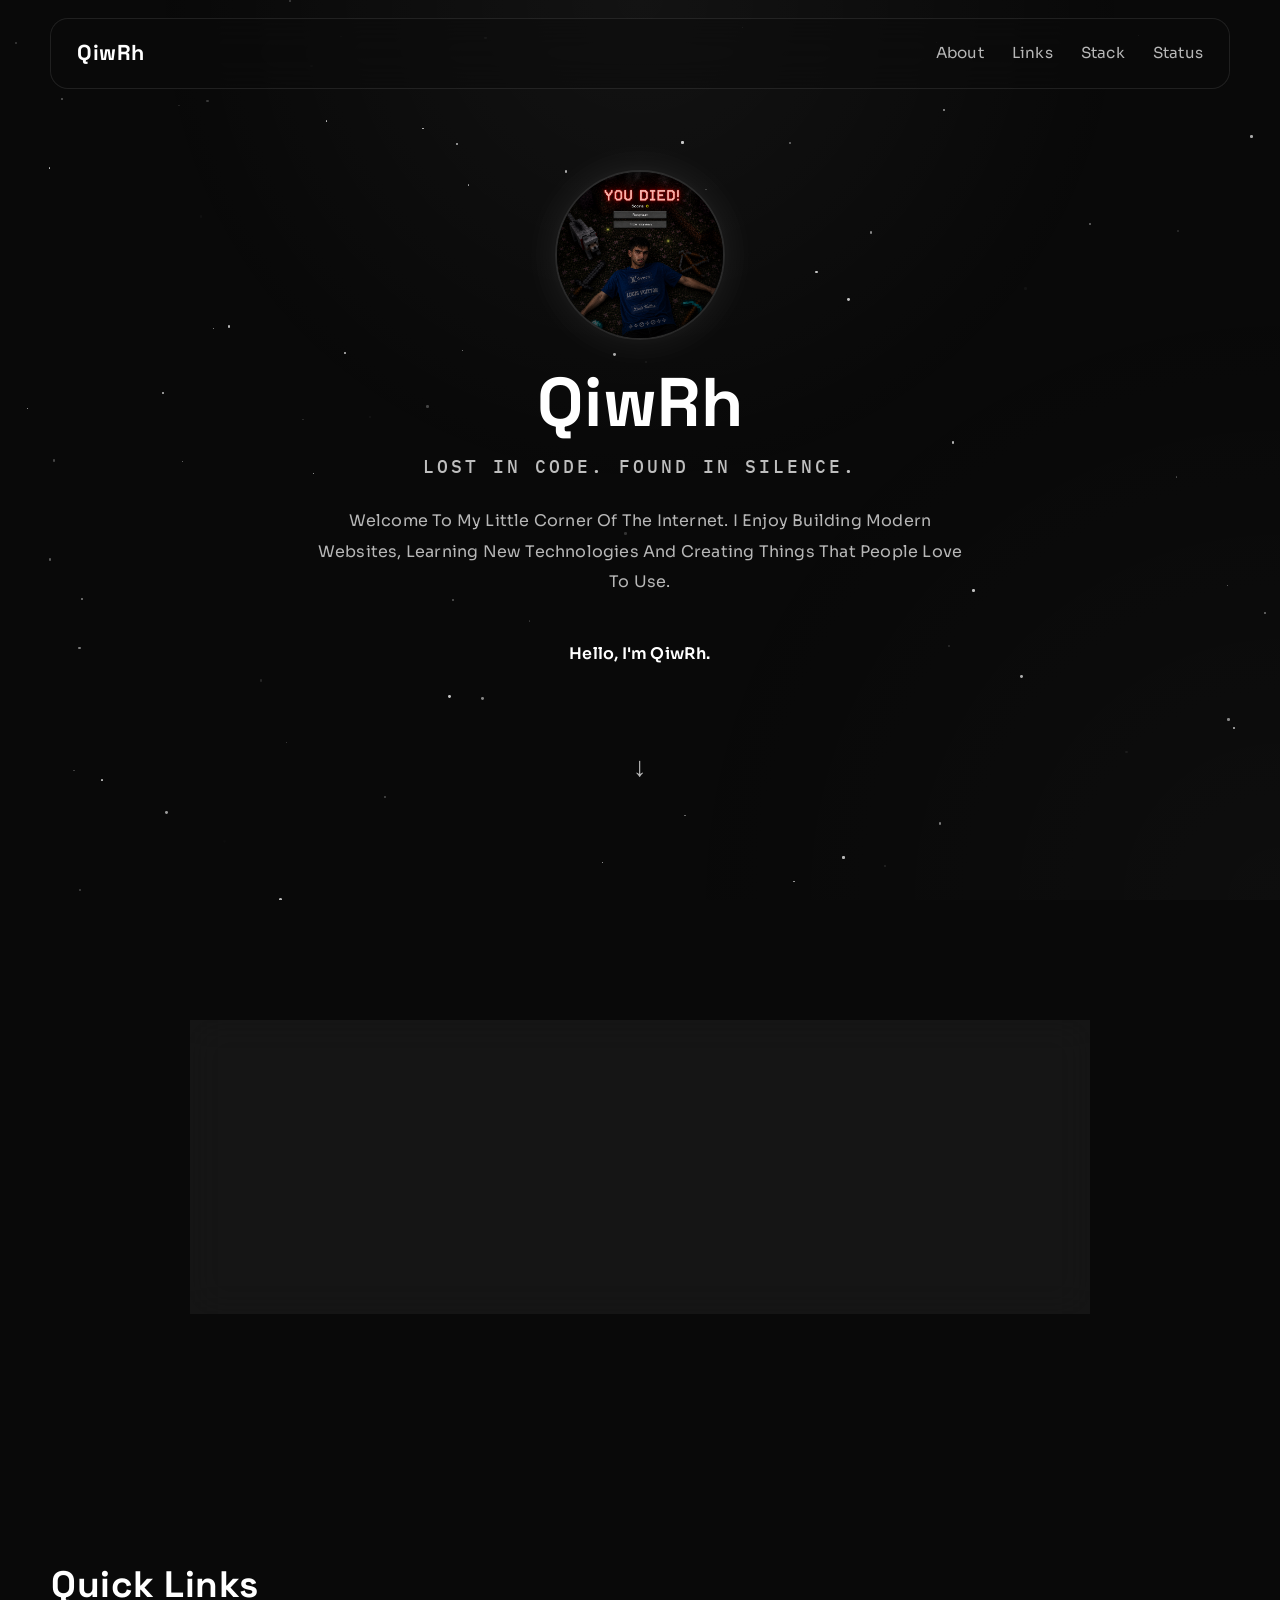
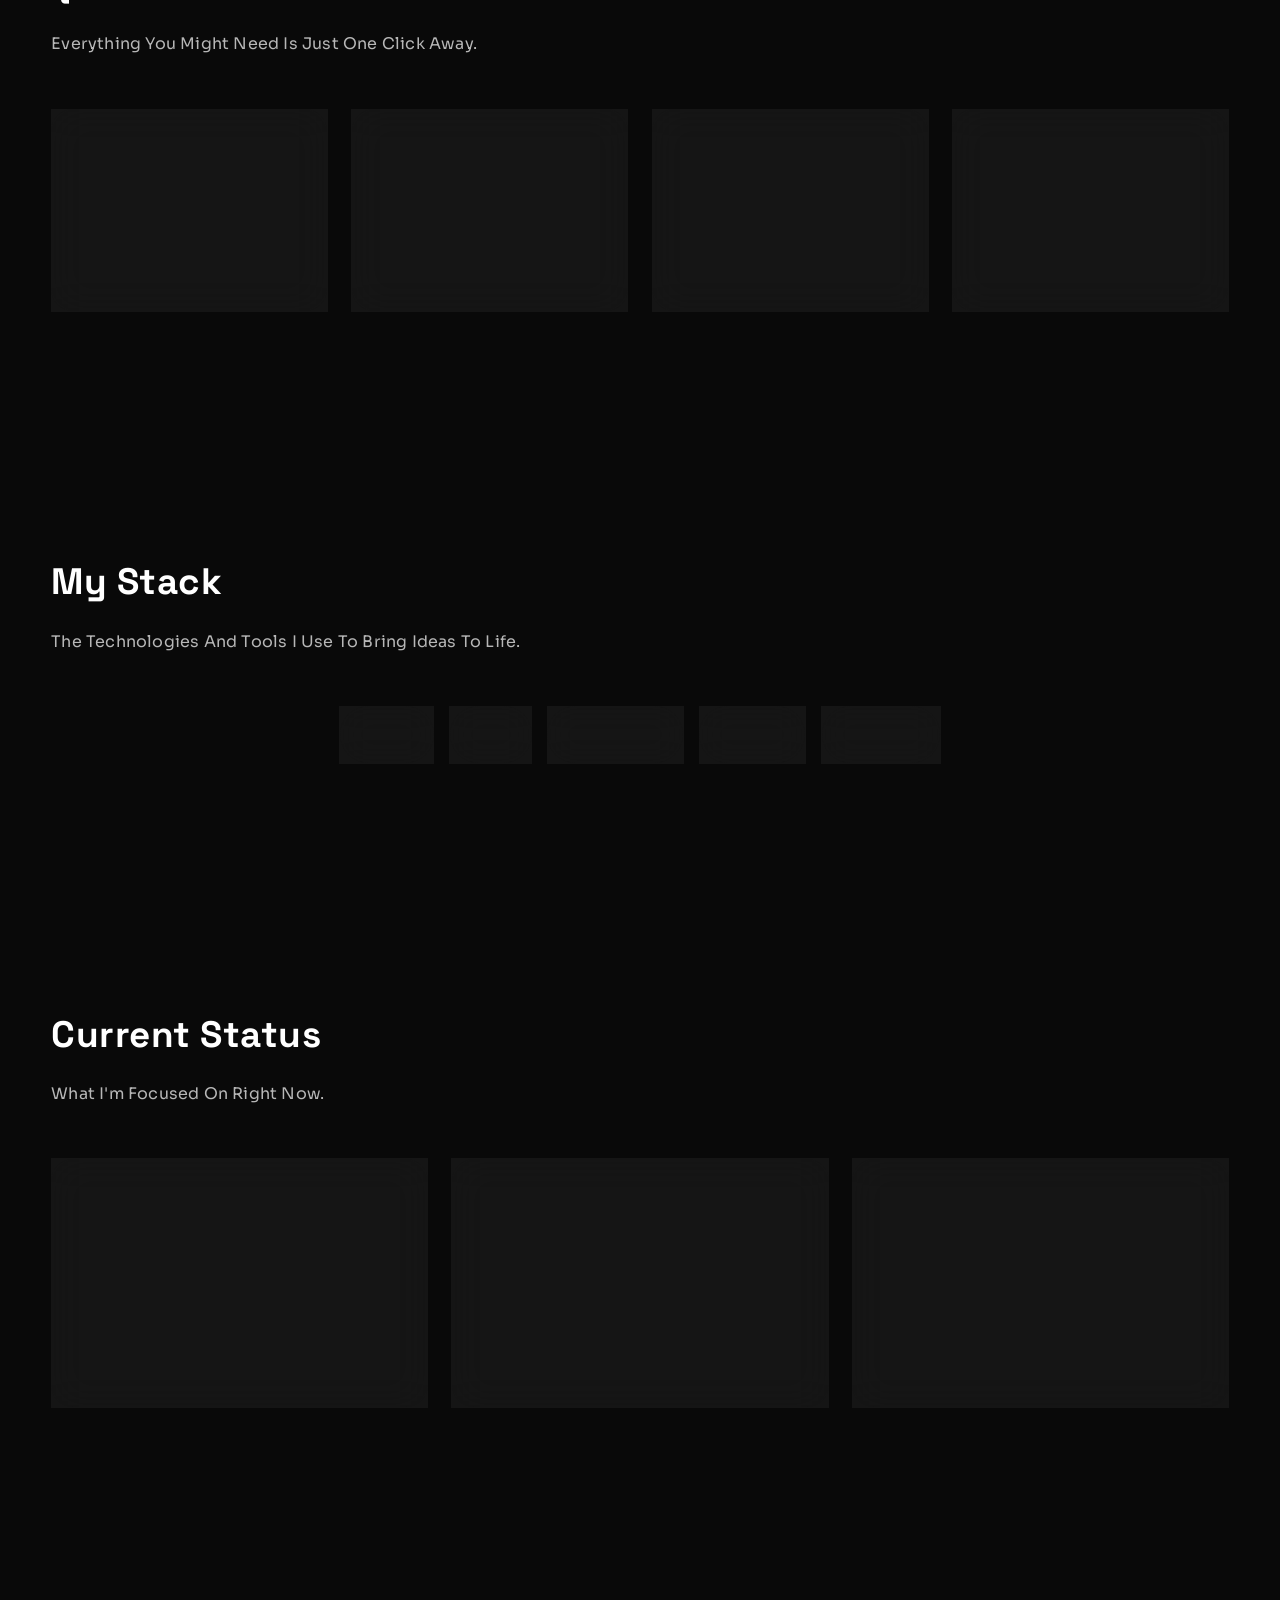
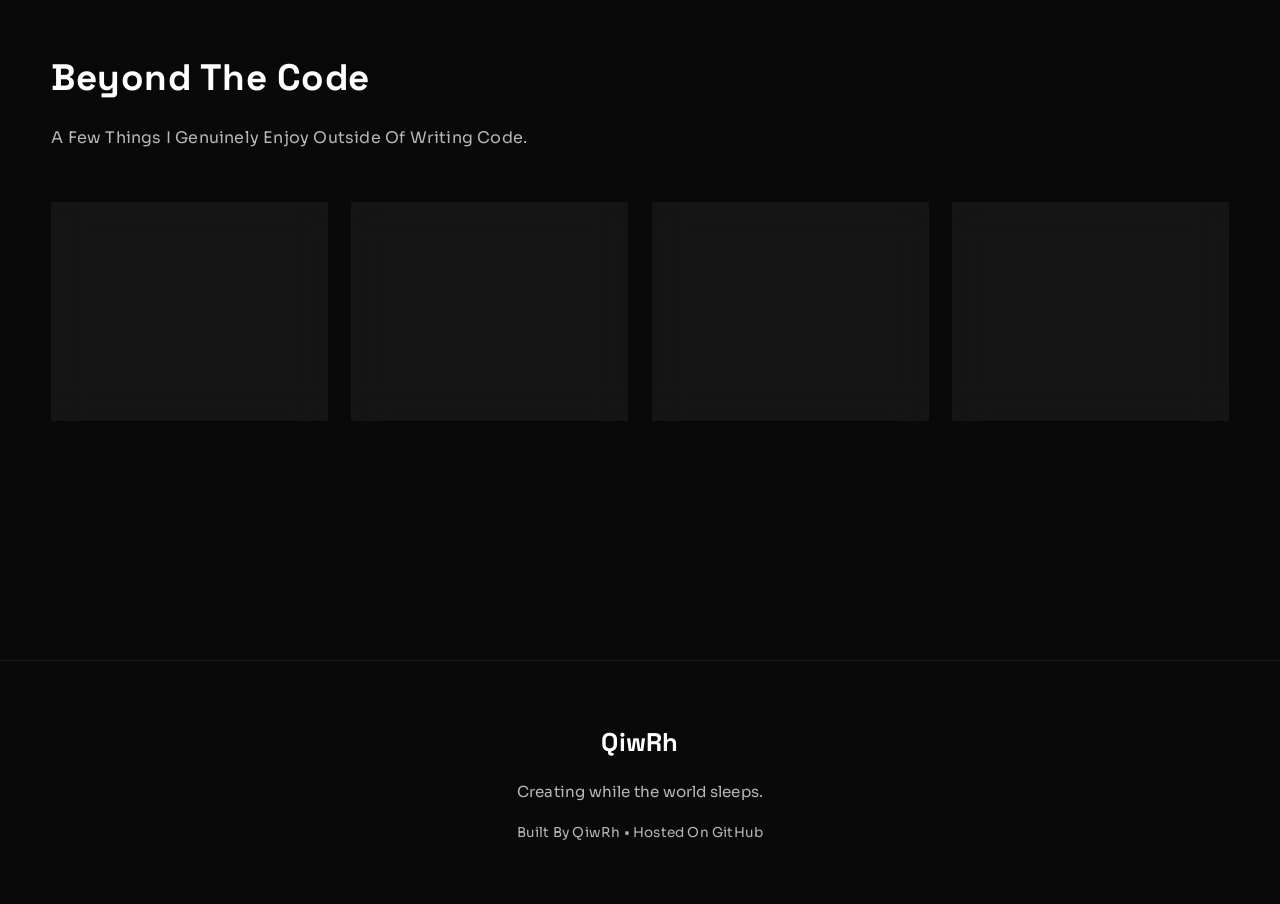
==== index.html @ 5c094cd1 "Add files via upload" ====
<!DOCTYPE html>
<html lang="en">

<head>
    <link rel="preconnect" href="https://fonts.googleapis.com">

    <link rel="preconnect" href="https://fonts.gstatic.com" crossorigin>

    <link href="https://fonts.googleapis.com/css2?family=IBM+Plex+Mono:wght@500;600&display=swap" rel="stylesheet">

    <meta charset="UTF-8">

    <meta name="viewport" content="width=device-width, initial-scale=1.0">

    <title>QiwRh</title>

    <meta name="description" content="Personal website of QiwRh">

    <link rel="preconnect" href="https://fonts.googleapis.com">

    <link rel="preconnect" href="https://fonts.gstatic.com" crossorigin>

    <link href="https://fonts.googleapis.com/css2?family=Sora:wght@300;400;500;600;700&family=Space+Grotesk:wght@500;700&display=swap" rel="stylesheet">

    <link rel="stylesheet" href="style.css">

</head>

<body>

<div id="loader">

    <h1>QiwRh</h1>

    <p>Creating While The World Wleeps.</p>

</div>

<div class="background"></div>

    <nav class="navbar">

        <div class="logo">
            QiwRh
        </div>

        <div class="nav-links">

            <a href="#about">About</a>

            <a href="#links">Links</a>

            <a href="#stack">Stack</a>

            <a href="#status">Status</a>

        </div>

    </nav>

    <header class="hero">

        <div class="avatar">

            <img src="QiwRh.png" alt="QiwRh">

        </div>

        <h1>
            QiwRh
        </h1>

        <p class="tagline">
            Lost In Code. Found In Silence.
        </p>

        <p class="bio">

            Welcome To My Little Corner Of The Internet.
            I Enjoy Building Modern Websites, Learning New Technologies
            And Creating Things That People Love To Use.

        </p>

        <div class="typing"></div>

        <div class="scroll-down">

            ↓

        </div>

    </header>

    <section id="about" class="about">

        <div class="container">

            <div class="about-card fade-in glow">

                <h2>About Me</h2>

                <p>

                    Hi, I'm <strong>QiwRh</strong>.

                    I'm Passionate About WWeb Development, UI Design And Creating
                    Clean Digital Experiences. I Enjoy Learning New Technologies,
                    Experimenting With Ideas And Continuously Improving My Skills.

                    This Website Is My Personal Space On The Internet. A Place
                    wWhere You Can Find My Social Links, What I'm Currently Working
                    On And The Technologies I Use Every Day.

                </p>

            </div>

        </div>

    </section>

    <section id="links">

        <div class="container">

            <h2 class="section-title">Quick Links</h2>

            <p class="section-description">

                Everything You Might Need Is Just One Click Away.

            </p>

            <div class="links-grid">

                <a href="https://discord.com/users/1518558746488344636" class="link-card fade-in glow">

                    <h3>Discord</h3>

                    <p>Add Me On Discord.</p>

                    <span>Open →</span>

                </a>

                <a href="https://steamcommunity.com/id/QiwRh2025/" class="link-card fade-in glow">

                    <h3>Steam</h3>

                    <p>See What I'm Playing Lately.</p>

                    <span>Open →</span>

                </a>

                <a href="https://t.me/QiwRh" class="link-card fade-in glow">
                    <h3>Telegram</h3>

                    <p>The Fastest Way To Reach Me.</p>

                    <span>Open →</span>

                </a>

                <a href="https://youtube.com/@qiwrh2020?si=1nG9d2uAOl90rJTl" class="link-card fade-in glow">

                    <h3>YouTube</h3>

                    <p>Videos, Experiments And Future Content.</p>

                    <span>Open →</span>

                </a>

            </div>

        </div>

    </section>
 
    <section id="stack">

        <div class="container">

            <h2 class="section-title">My Stack</h2>

            <p class="section-description">

                The Technologies And Tools I Use To Bring Ideas To Life.

            </p>

            <div class="stack-grid">

                <div class="stack-item">HTML</div>

                <div class="stack-item">CSS</div>

                <div class="stack-item">JavaScript</div>

                <div class="stack-item">GitHub</div>

                <div class="stack-item">VS Code</div>

            </div>

        </div>

    </section>

    <section id="status">

        <div class="container">

            <h2 class="section-title">Current Status</h2>

            <p class="section-description">

                What I'm Focused On Right Now.

            </p>

            <div class="status-grid">

                <div class="status-card fade-in glow">

                    <h3>💻 Building</h3>

                    <p>

                        Designing And Developing My Personal Website
                        From Scratch With HTML, CSS And JavaScript.

                    </p>

                    <div class="status-badge">

                        In Progress

                    </div>

                </div>

                <div class="status-card fade-in glow">

                    <h3>📚 Learning</h3>

                    <p>

                        Improving My JavaScript Skills And Learning
                        More About Modern Web Development.

                    </p>

                    <div class="status-badge">

                        Every Day

                    </div>

                </div>

                <div class="status-card fade-in glow">

                    <h3>🎯 Goal</h3>

                    <p>

                        Keep Building Better Projects,
                        Learn Something New Every Day
                        And Enjoy The Process.

                    </p>

                    <div class="status-badge">

                        Always Moving Forward

                    </div>

                </div>

            </div>

        </div>

    </section>

    <section id="interests">

        <div class="container">

            <h2 class="section-title">Beyond The Code</h2>

            <p class="section-description">

                A Few Things I Genuinely Enjoy Outside Of Writing Code.

            </p>

            <div class="interests-grid">

                <div class="interest-card fade-in glow">

                    <h3>🎮 Gaming</h3>

                    <p>
                        One Of My Favorite Ways To Relax, Have Fun And Challenge Myself.
                    </p>

                </div>

                <div class="interest-card fade-in glow">

                    <h3>🎵 Music</h3>

                    <p>
                        Most Of My Coding Sessions Start With A Good Playlist.
                    </p>

                </div>

                <div class="interest-card fade-in glow">

                    <h3>🚀 Learning</h3>

                    <p>
                        I Enjoy Learning Something New Every Day And Improving Step By Step.
                    </p>

                </div>

                <div class="interest-card fade-in glow">

                    <h3>🌙 Night Owl</h3>

                    <p>
                        Most Of My Ideas Come To Life When The World Is Quiet.
                    </p>

                </div>

            </div>

        </div>

    </section>


<footer class="footer">

    <div class="container">

        <div class="footer-logo">
            QiwRh
        </div>

        <p>

            Creating while the world sleeps.

        </p>

        <div class="copyright">

            Built By QiwRh • Hosted On GitHub

        </div>

    </div>

</footer>

<button id="backToTop" aria-label="Back to Top">
    ↑
</button>

<script src="script.js"></script>

</body>

</html>
---- style.css ----
:root{

    --bg:#090909;

    --surface:rgba(255,255,255,.05);

    --surface-2:rgba(255,255,255,.08);

    --border:rgba(255,255,255,.09);

    --text:#ffffff;

    --text-muted:#b7b7b7;

    --shadow:0 20px 60px rgba(0,0,0,.45);

    --radius:22px;

    --transition:.35s cubic-bezier(.2,.8,.2,1);

}

*{

    margin:0;

    padding:0;

    box-sizing:border-box;

}

html{

    scroll-behavior:smooth;

}

body{

    font-family:"Montserrat",sans-serif;

    background:var(--bg);

    color:var(--text);

    overflow-x:hidden;

    min-height:100vh;

    line-height:1.7;

    position:relative;

}

body::before{

    content:"";

    position:fixed;

    inset:0;

    background:
        radial-gradient(circle at top,rgba(255,255,255,.045),transparent 45%),
        radial-gradient(circle at bottom right,rgba(255,255,255,.025),transparent 40%);

    pointer-events:none;

    z-index:-2;

}

::selection{

    background:#ffffff;

    color:#090909;

}

img{

    display:block;

    max-width:100%;

}

a{

    color:inherit;

    text-decoration:none;

}

button{

    font-family:inherit;

}

body{

    font-family:"Sora",sans-serif;

    letter-spacing:.2px;

}

h1,h2,h3,.logo{

    font-family:"Space Grotesk",sans-serif;

    font-weight:700;

    letter-spacing:.5px;

}

.container{

    width:min(1180px,92%);

    margin:auto;

}

section{

    padding:120px 0;

    position:relative;

}

.section-title{

    font-size:2.3rem;

    margin-bottom:14px;

}

.section-description{

    color:var(--text-muted);

    max-width:620px;

    line-height:1.8;

}

.glass{

    background:var(--surface);

    backdrop-filter:blur(18px);

    -webkit-backdrop-filter:blur(18px);

    border:1px solid var(--border);

    border-radius:var(--radius);

    box-shadow:var(--shadow);

}

.background{

    position:fixed;

    inset:0;

    overflow:hidden;

    z-index:-3;

}

.background span{

    position:absolute;

    display:block;

    width:2px;

    height:2px;

    background:rgba(255,255,255,.8);

    border-radius:50%;

    animation:twinkle linear infinite;

}

.background span:nth-child(1){top:8%;left:12%;animation-duration:6s;}
.background span:nth-child(2){top:18%;left:72%;animation-duration:8s;}
.background span:nth-child(3){top:42%;left:26%;animation-duration:7s;}
.background span:nth-child(4){top:65%;left:84%;animation-duration:9s;}
.background span:nth-child(5){top:82%;left:15%;animation-duration:6.5s;}
.background span:nth-child(6){top:30%;left:55%;animation-duration:8.5s;}
.background span:nth-child(7){top:74%;left:48%;animation-duration:7.5s;}
.background span:nth-child(8){top:12%;left:90%;animation-duration:10s;}
.background span:nth-child(9){top:52%;left:7%;animation-duration:9s;}
.background span:nth-child(10){top:92%;left:62%;animation-duration:8s;}

@keyframes twinkle{

    0%,100%{

        opacity:.2;

        transform:scale(1);

    }

    50%{

        opacity:1;

        transform:scale(2.2);

    }

}

.navbar{

    position:fixed;

    top:18px;

    left:50%;

    transform:translateX(-50%);

    width:min(1180px,94%);

    display:flex;

    justify-content:space-between;

    align-items:center;

    padding:16px 26px;

    border:1px solid var(--border);

    background:rgba(12,12,12,.45);

    backdrop-filter:blur(20px);

    -webkit-backdrop-filter:blur(20px);

    border-radius:18px;

    z-index:999;

    transition:var(--transition);

}

.logo{

    font-size:1.35rem;

    font-weight:700;

    cursor:default;

}

.nav-links{

    display:flex;

    gap:28px;

}

.nav-links a{

    color:var(--text-muted);

    font-size:.95rem;

    transition:var(--transition);

    position:relative;

}

.nav-links a:hover{

    color:var(--text);

}

.nav-links a::after{

    content:"";

    position:absolute;

    left:50%;

    bottom:-8px;

    width:0;

    height:2px;

    background:#fff;

    transition:var(--transition);

    transform:translateX(-50%);

}

.nav-links a.active{

    color:#fff;

}

.nav-links a.active::after{

    width:100%;

}

.hero{

    min-height:100vh;

    display:flex;

    justify-content:center;

    align-items:center;

    text-align:center;

    flex-direction:column;

    padding:120px 20px 60px;

}

.avatar{

    width:170px;

    height:170px;

    border-radius:50%;

    overflow:hidden;

    border:2px solid rgba(255,255,255,.12);

    box-shadow:
        0 0 40px rgba(255,255,255,.08),
        0 0 80px rgba(255,255,255,.03);

    margin-bottom:28px;

    transition:var(--transition);

}

.avatar img{

    width:100%;

    height:100%;

    object-fit:cover;

}

.avatar:hover{

    transform:scale(1.05);

    box-shadow:
        0 0 55px rgba(255,255,255,.14),
        0 0 120px rgba(255,255,255,.05);

}

.hero h1{

    font-size:4.3rem;

    margin-bottom:14px;

    line-height:1;

}

.hero .tagline{

    font-family:"IBM Plex Mono", monospace;

    font-size:1.15rem;

    font-weight:500;

    color:rgba(255,255,255,.82);

    letter-spacing:3px;

    text-transform:uppercase;

    margin-bottom:24px;

    opacity:.9;

}

.hero .bio{

    max-width:650px;

    color:var(--text-muted);

    line-height:1.9;

    margin-bottom:42px;

}

.typing{

    min-height:28px;

    font-weight:600;

    color:#fff;

    margin-bottom:36px;

}

.scroll-down{

    margin-top:40px;

    font-size:1.7rem;

    color:var(--text-muted);

    animation:bounce 2s infinite;

}

@keyframes bounce{

    0%,100%{

        transform:translateY(0);

    }

    50%{

        transform:translateY(12px);

    }

}

.links-grid{

    display:grid;

    grid-template-columns:repeat(auto-fit,minmax(260px,1fr));

    gap:24px;

    margin-top:50px;

}

.link-card{

    position:relative;

    overflow:hidden;

    padding:26px;

    border-radius:22px;

    background:var(--surface);

    border:1px solid var(--border);

    transition:var(--transition);

    backdrop-filter:blur(18px);

    -webkit-backdrop-filter:blur(18px);

}

.link-card:hover{

    transform:translateY(-8px);

    border-color:rgba(255,255,255,.16);

    box-shadow:0 18px 45px rgba(0,0,0,.35);

}

.link-card h3{

    font-size:1.25rem;

    margin-bottom:10px;

}

.link-card p{

    color:var(--text-muted);

    line-height:1.8;

    margin-bottom:22px;

    font-size:.95rem;

}

.link-card span{

    display:inline-flex;

    align-items:center;

    gap:8px;

    font-size:.9rem;

    color:#fff;

}

.link-card::before{

    content:"";

    position:absolute;

    width:220px;

    height:220px;

    left:calc(var(--x) - 110px);

    top:calc(var(--y) - 110px);

    border-radius:50%;

    background:radial-gradient(
        rgba(255,255,255,.12),
        transparent 70%
    );

    opacity:0;

    transition:opacity .3s;

    pointer-events:none;

}

.link-card:hover::before{

    opacity:1;

}

.link-card:hover::before{

    opacity:1;

}

.about{

    padding:120px 0;

}

.about-card{

    max-width:900px;

    margin:auto;

    padding:42px;

    border-radius:24px;

    background:var(--surface);

    border:1px solid var(--border);

    backdrop-filter:blur(18px);

    -webkit-backdrop-filter:blur(18px);

    transition:var(--transition);

}

.about-card:hover{

    transform:translateY(-6px);

    box-shadow:0 20px 60px rgba(0,0,0,.35);

}

.about-card h2{

    font-size:2.2rem;

    margin-bottom:20px;

}

.about-card p{

    color:var(--text-muted);

    font-size:1rem;

    line-height:2;

}

.stack-grid{

    display:flex;

    flex-wrap:wrap;

    justify-content:center;

    gap:16px;

    margin-top:50px;

}

.stack-item{

    padding:14px 22px;

    border-radius:999px;

    background:var(--surface);

    border:1px solid var(--border);

    color:var(--text);

    font-weight:600;

    transition:var(--transition);

    backdrop-filter:blur(15px);

    -webkit-backdrop-filter:blur(15px);

}

.stack-item:hover{

    transform:translateY(-4px) scale(1.05);

    border-color:rgba(255,255,255,.18);

    box-shadow:0 10px 30px rgba(255,255,255,.06);

}

.status-grid,
.interests-grid{

    display:grid;

    grid-template-columns:repeat(auto-fit,minmax(250px,1fr));

    gap:24px;

    margin-top:50px;

}

.status-card,
.interest-card{

    padding:28px;

    background:var(--surface);

    border:1px solid var(--border);

    border-radius:22px;

    backdrop-filter:blur(18px);

    -webkit-backdrop-filter:blur(18px);

    transition:var(--transition);

}

.status-card:hover,
.interest-card:hover{

    transform:translateY(-8px);

    border-color:rgba(255,255,255,.18);

    box-shadow:0 20px 45px rgba(0,0,0,.35);

}

.status-card h3,
.interest-card h3{

    font-size:1.2rem;

    margin-bottom:12px;

}

.status-card p,
.interest-card p{

    color:var(--text-muted);

    line-height:1.8;

}

.status-badge{

    display:inline-block;

    margin-top:18px;

    padding:8px 14px;

    border-radius:999px;

    border:1px solid rgba(255,255,255,.12);

    background:rgba(255,255,255,.04);

    font-size:.85rem;

    color:#fff;

}

.footer{

    padding:60px 20px;

    text-align:center;

    border-top:1px solid var(--border);

    margin-top:120px;

}

.footer-logo{

    font-family:"Space Grotesk",sans-serif;

    font-size:1.6rem;

    font-weight:700;

    margin-bottom:14px;

}

.footer p{

    color:var(--text-muted);

    font-size:.95rem;

}

.footer .copyright{

    margin-top:16px;

    opacity:.7;

    font-size:.85rem;

}

@media (max-width:768px){

    .hero h1{

        font-size:3rem;

    }

    .hero .bio{

        font-size:.95rem;

    }

    .navbar{

        padding:14px 18px;

    }

    .nav-links{

        gap:18px;

    }

    .avatar{

        width:140px;

        height:140px;

    }

    .section-title{

        font-size:1.9rem;

    }

}

html{

    scroll-behavior:smooth;

}

section{

    scroll-margin-top:120px;

}

::selection{

    background:#ffffff;

    color:#090909;

}

::-webkit-scrollbar{

    width:8px;

}

::-webkit-scrollbar-track{

    background:#090909;

}

::-webkit-scrollbar-thumb{

    background:rgba(255,255,255,.18);

    border-radius:999px;

}

::-webkit-scrollbar-thumb:hover{

    background:rgba(255,255,255,.35);

}

::placeholder{

    color:rgba(255,255,255,.45);

}

.hidden{

    display:none !important;

}

.fade-in{

    opacity:0;

    transform:translateY(25px);

    transition:
        opacity .8s ease,
        transform .8s ease;

}

.fade-in.show{

    opacity:1;

    transform:translateY(0);

}

.glow{

    position:relative;

}

.glow::after{

    content:"";

    position:absolute;

    inset:-1px;

    border-radius:inherit;

    background:linear-gradient(
        135deg,
        rgba(255,255,255,.10),
        transparent 60%
    );

    opacity:0;

    transition:var(--transition);

    pointer-events:none;

}

.glow:hover::after{

    opacity:1;

}

@media (max-width:600px){

    .hero h1{

        font-size:2.4rem;

    }

    .hero .tagline{

        font-size:.9rem;

        letter-spacing:1px;

    }


    .navbar{

        flex-direction:column;

        gap:14px;

    }


    .nav-links{

        flex-wrap:wrap;

        justify-content:center;


    }


}

#loader{

    position:fixed;

    inset:0;

    background:#090909;

    display:flex;

    flex-direction:column;

    justify-content:center;

    align-items:center;

    gap:12px;

    z-index:99999;

    transition:opacity .8s ease, visibility .8s ease;

}

#loader h1{

    font-size:3rem;

    letter-spacing:8px;

    font-family:"Space Grotesk",sans-serif;

}

#loader p{

    color:rgba(255,255,255,.6);

    letter-spacing:2px;

    font-size:.9rem;
}
#loader.hide{

    opacity:0;

    visibility:hidden;

}

#backToTop{

    position:fixed;

    right:28px;

    bottom:28px;

    width:48px;

    height:48px;

    border:none;

    border-radius:50%;

    background:rgba(255,255,255,.08);

    backdrop-filter:blur(12px);

    color:#fff;

    font-size:1.2rem;

    cursor:pointer;

    opacity:0;

    visibility:hidden;

    transform:translateY(20px);

    transition:.3s;

    z-index:999;

}

#backToTop.show{

    opacity:1;

    visibility:visible;

    transform:translateY(0);

}

#backToTop:hover{

    background:#fff;

    color:#090909;

    transform:translateY(-4px);

}
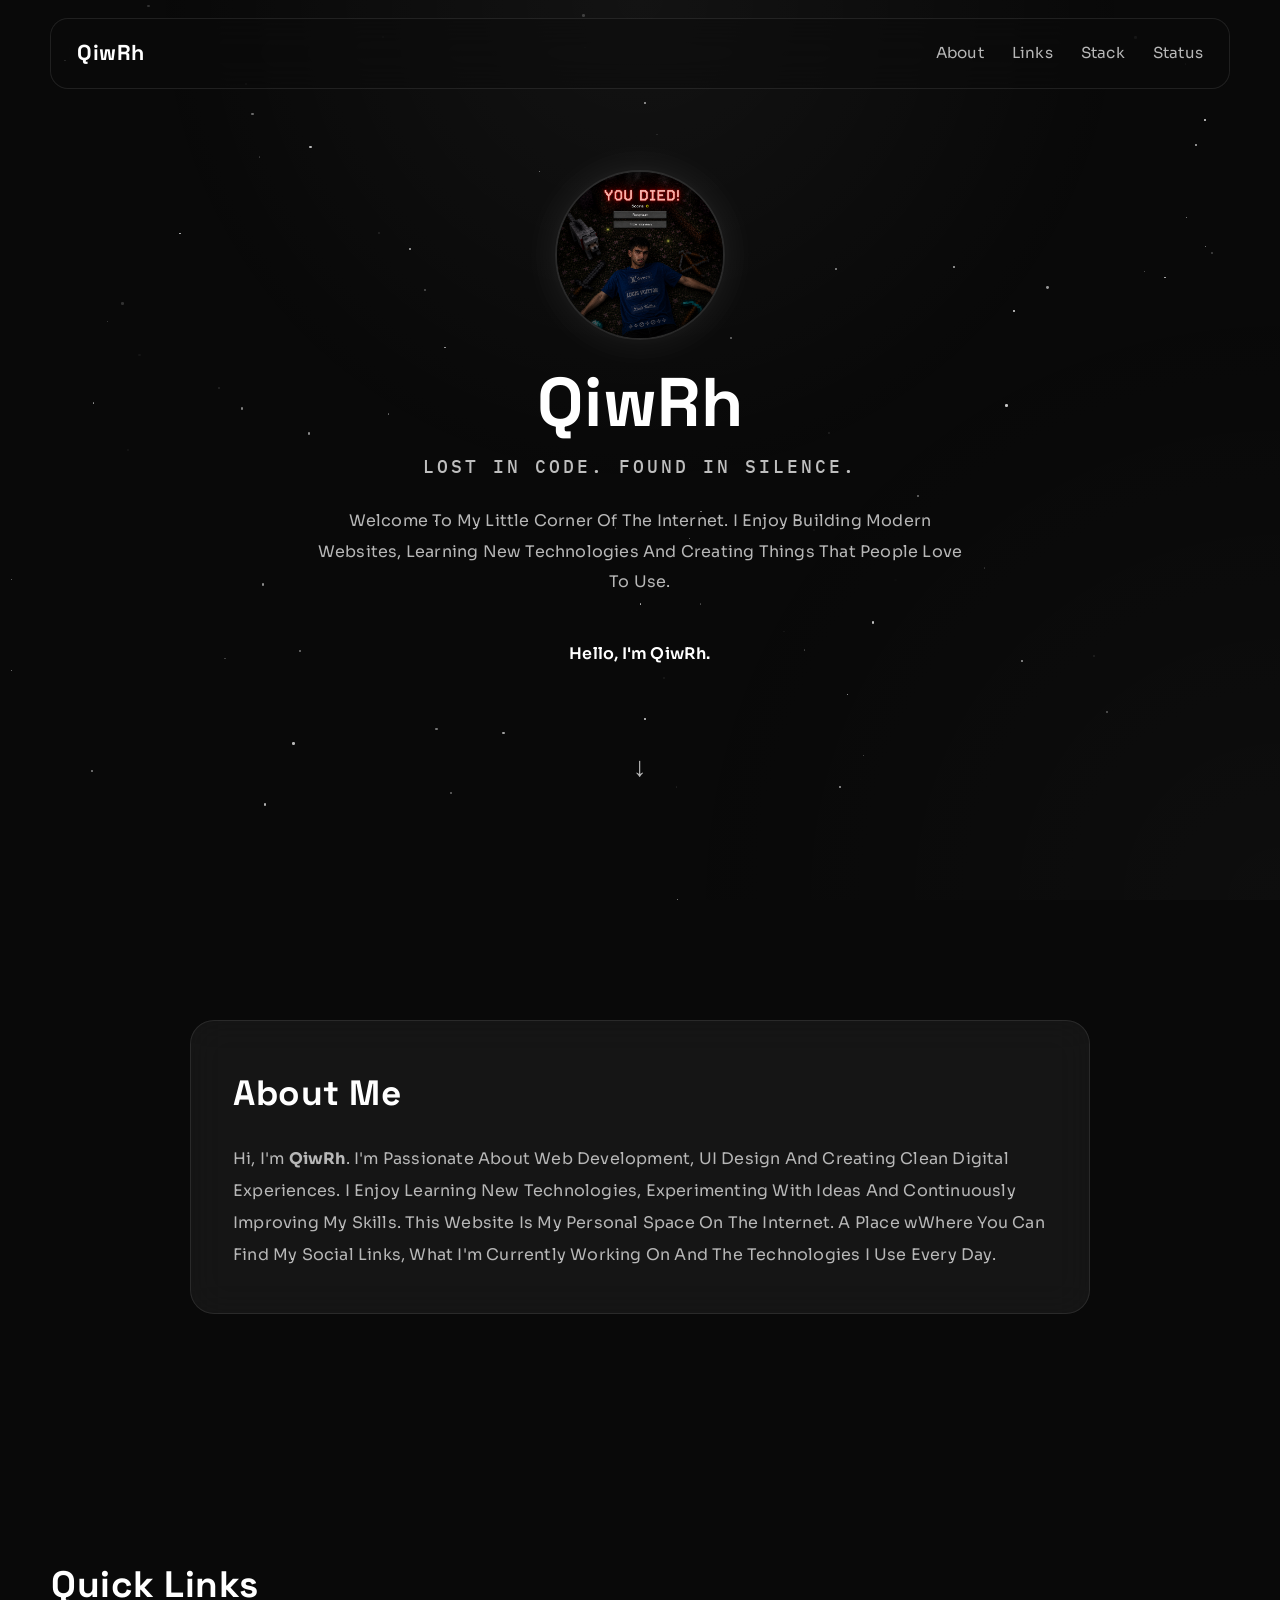
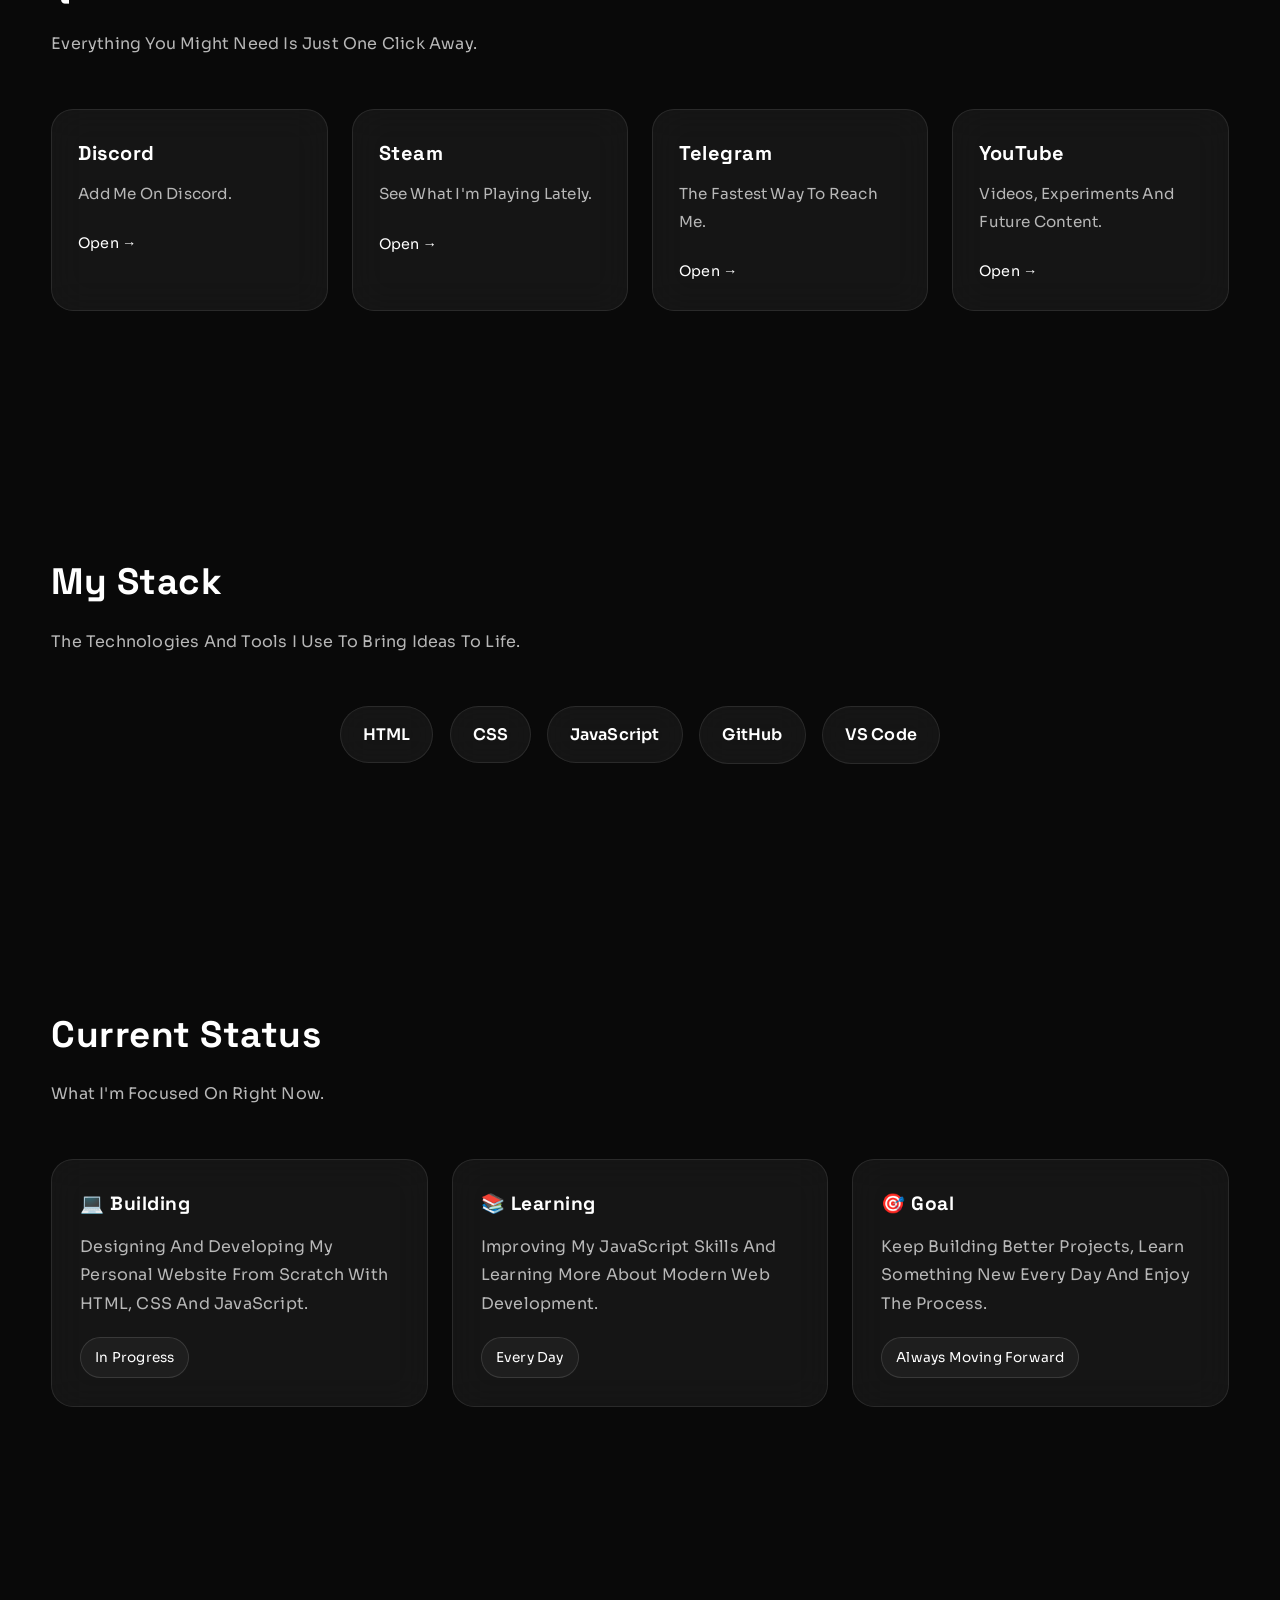
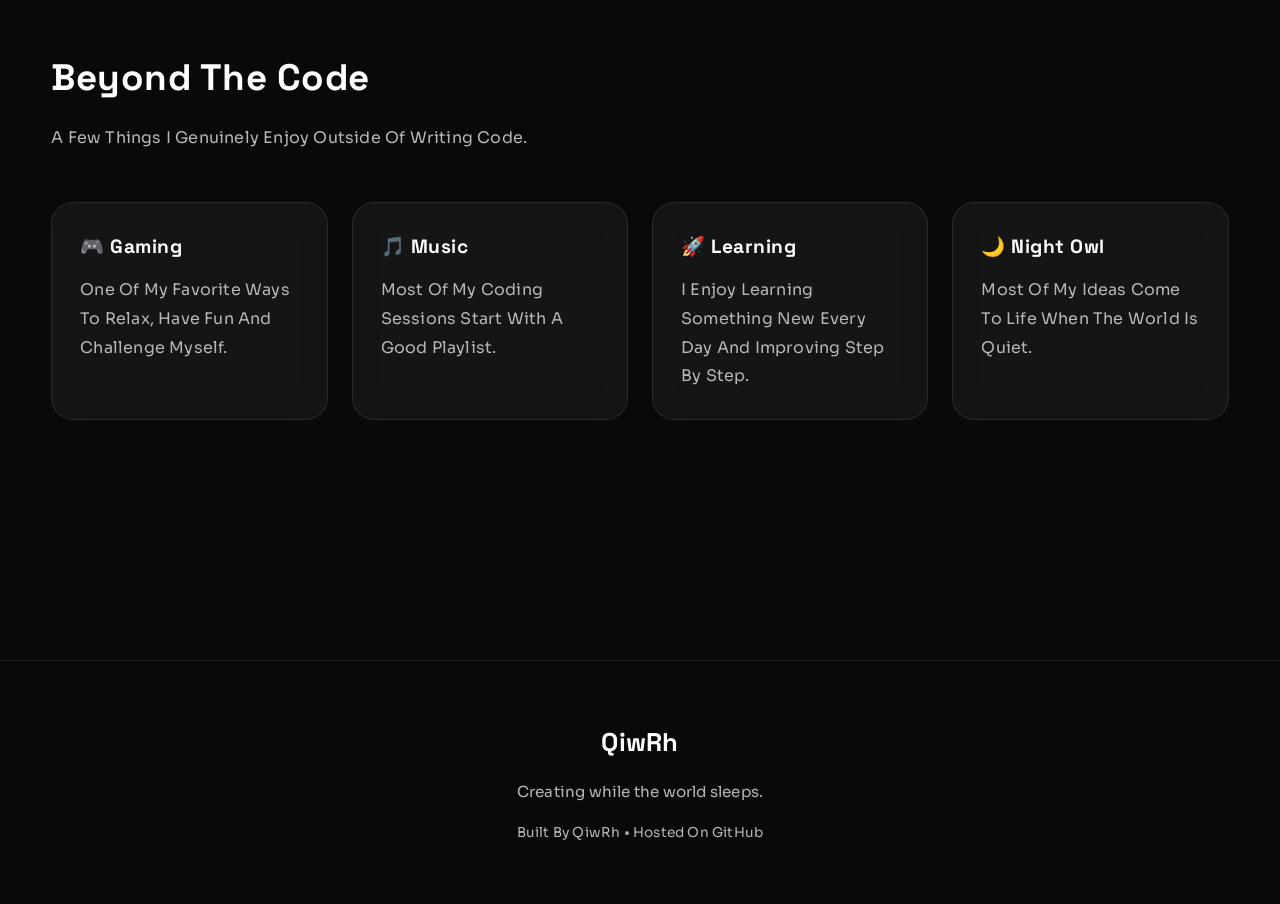
==== commit 2e5067fa: "Update index.html" ====
--- a/index.html
+++ b/index.html
@@ -104,7 +104,7 @@
 
                     Hi, I'm <strong>QiwRh</strong>.
 
-                    I'm Passionate About WWeb Development, UI Design And Creating
+                    I'm Passionate About Web Development, UI Design And Creating
                     Clean Digital Experiences. I Enjoy Learning New Technologies,
                     Experimenting With Ideas And Continuously Improving My Skills.
 
@@ -380,4 +380,4 @@
 
 </body>
 
-</html>+</html>
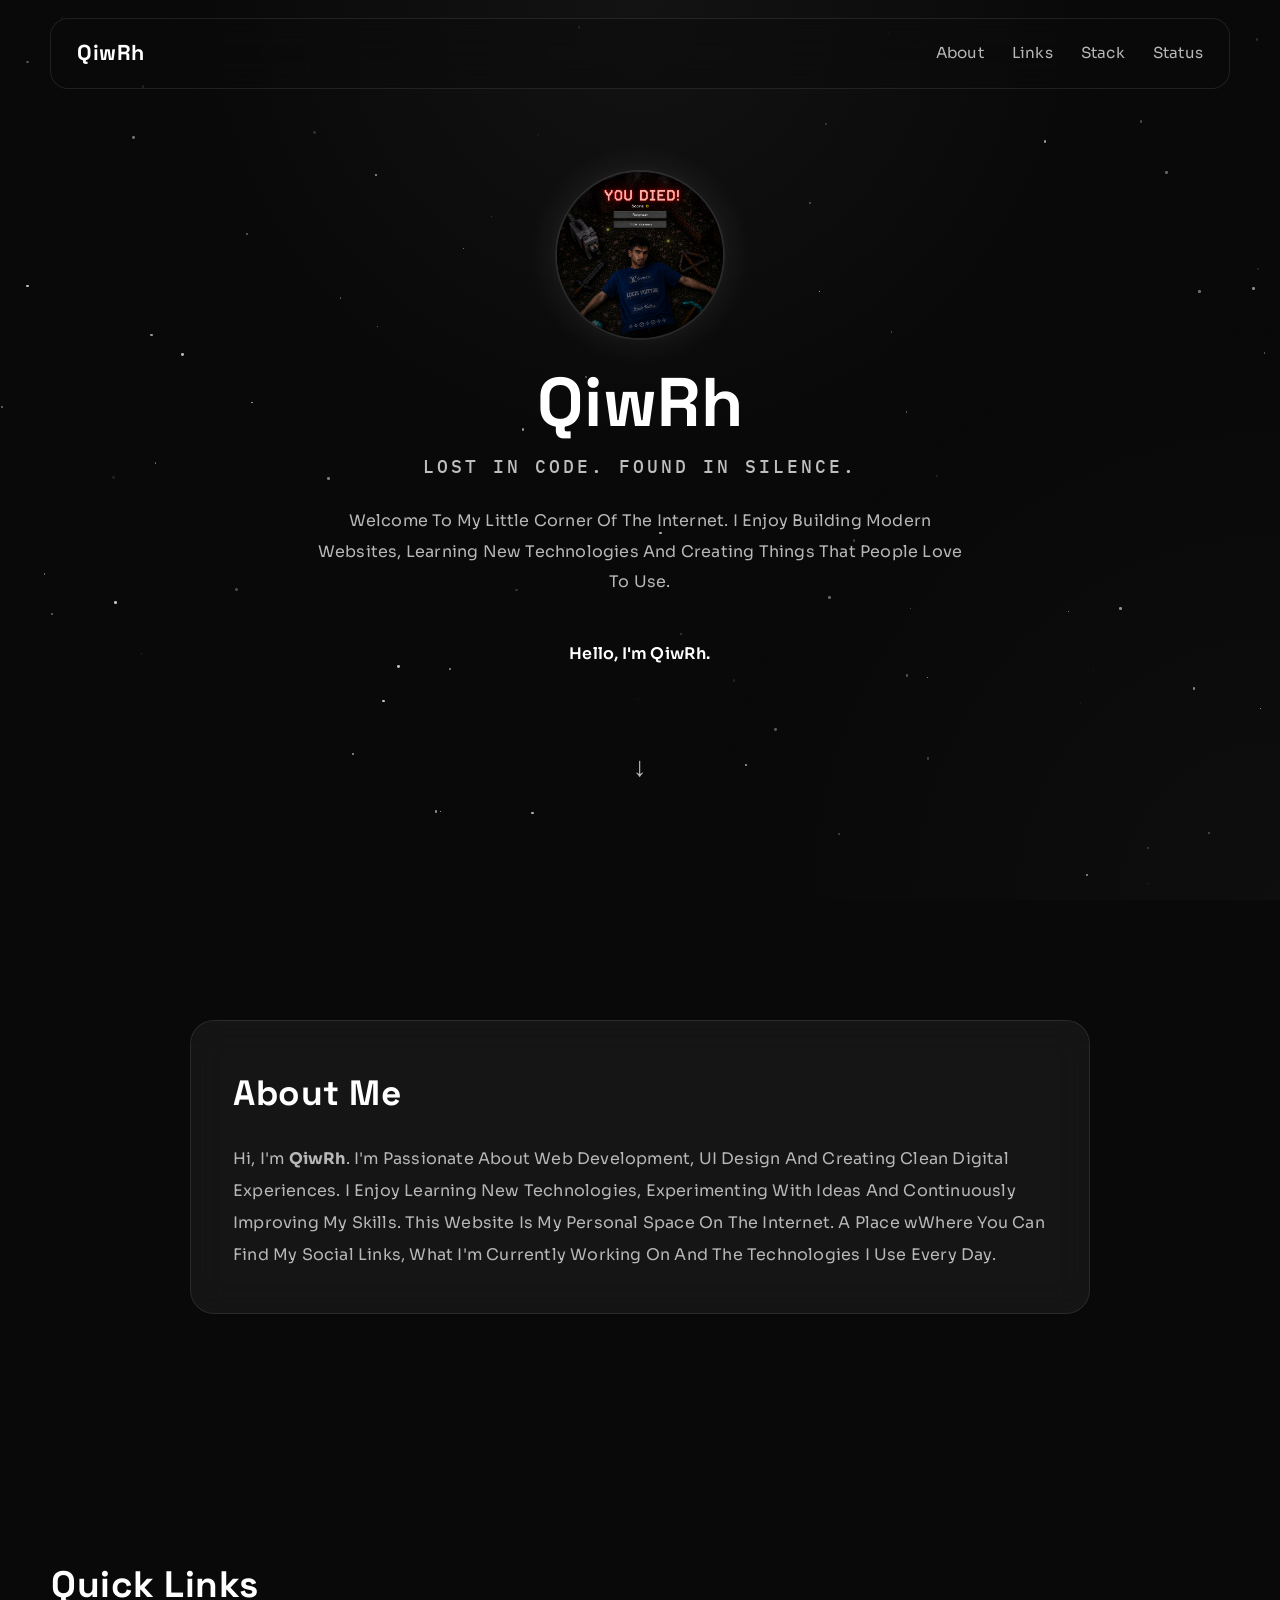
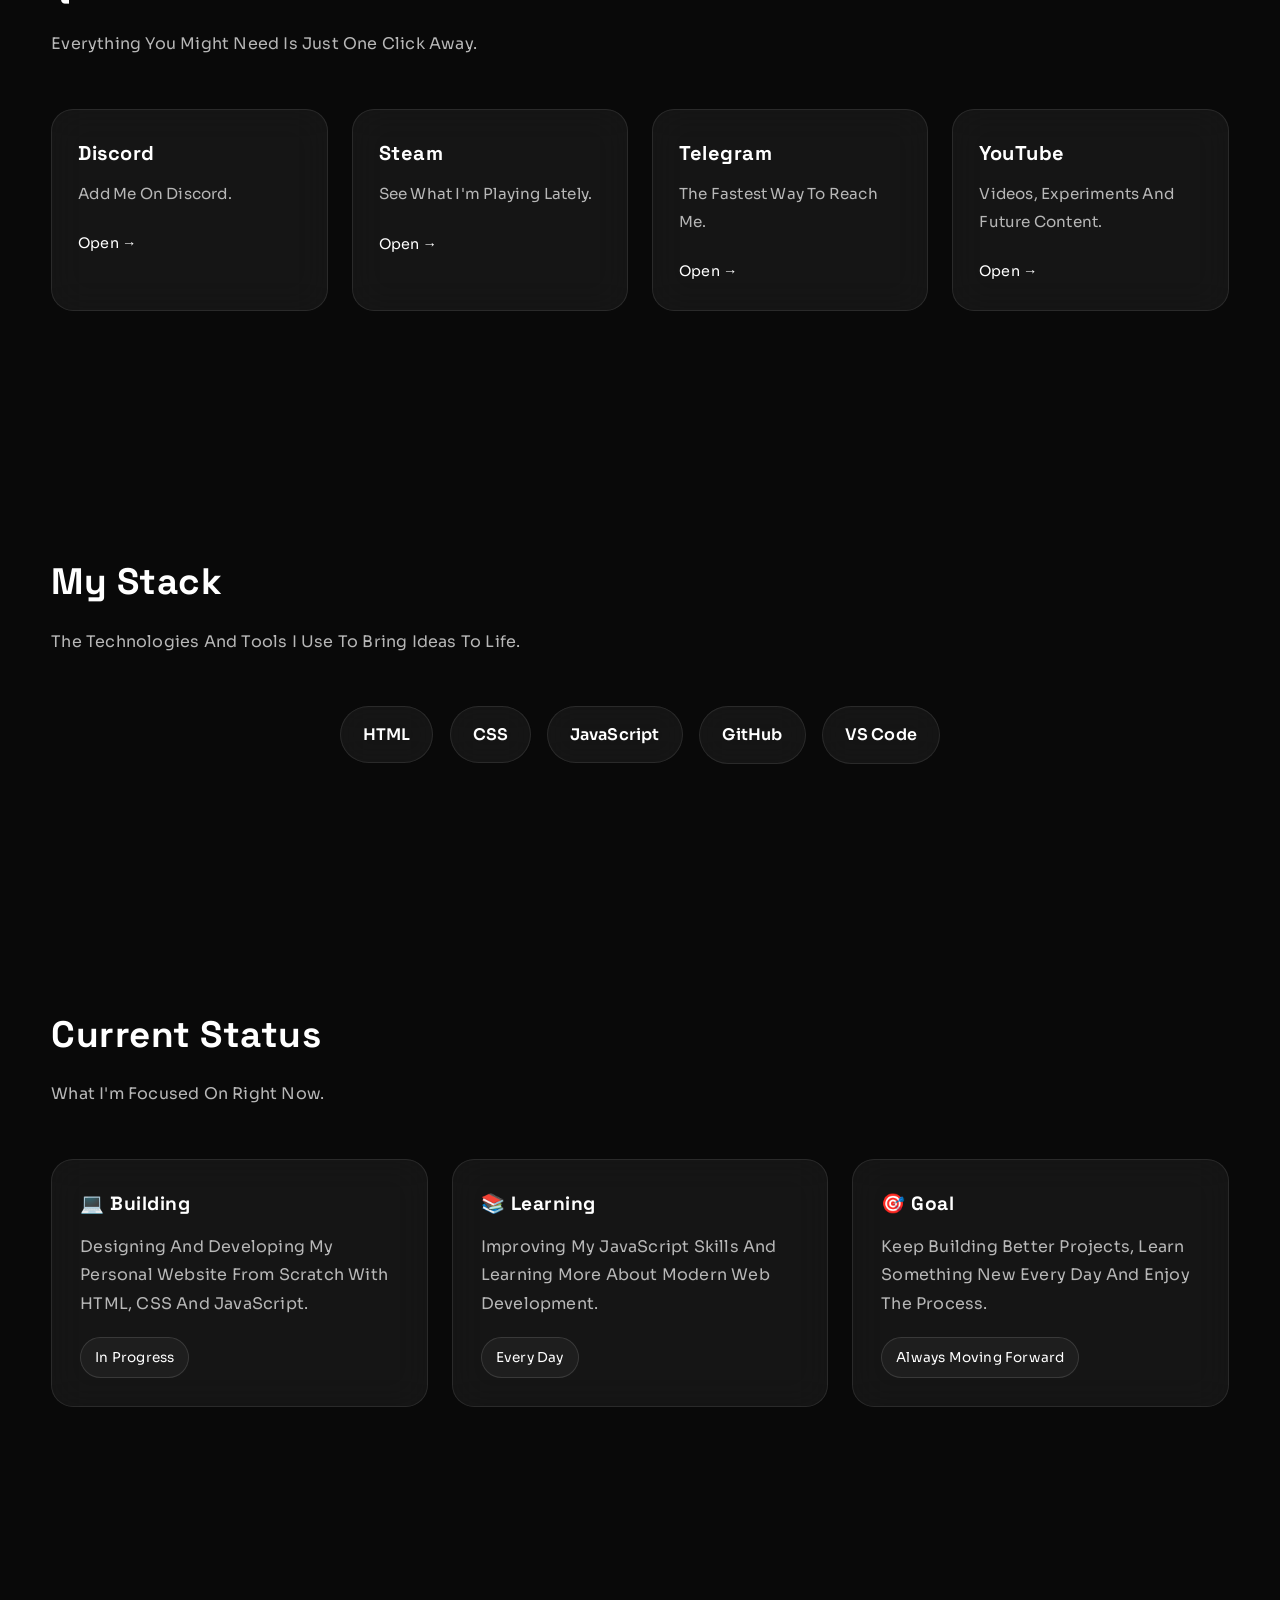
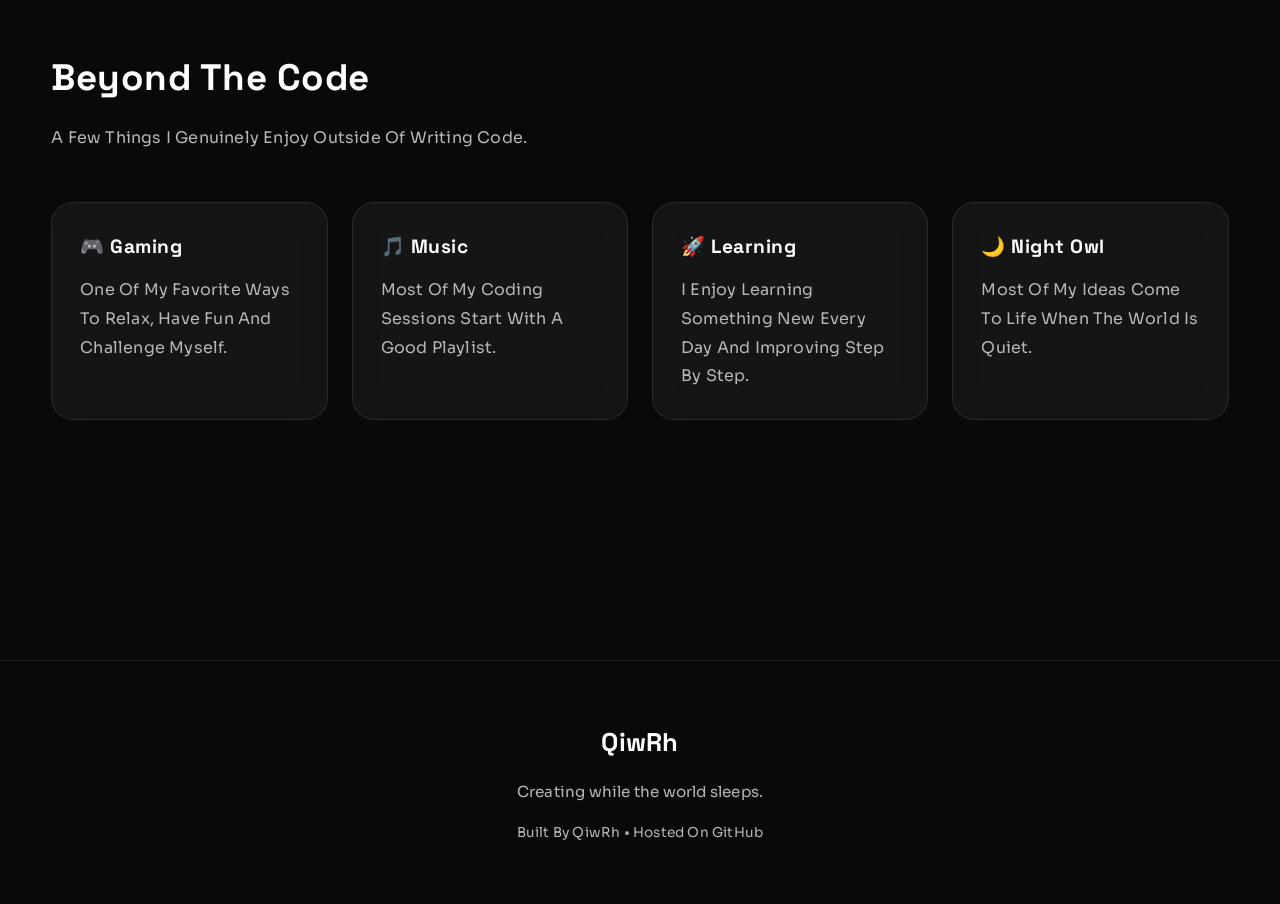
==== commit 393b489b: "Update index.html" ====
--- a/index.html
+++ b/index.html
@@ -32,7 +32,7 @@
 
     <h1>QiwRh</h1>
 
-    <p>Creating While The World Wleeps.</p>
+    <p>Creating While The World Sleeps.</p>
 
 </div>
 
